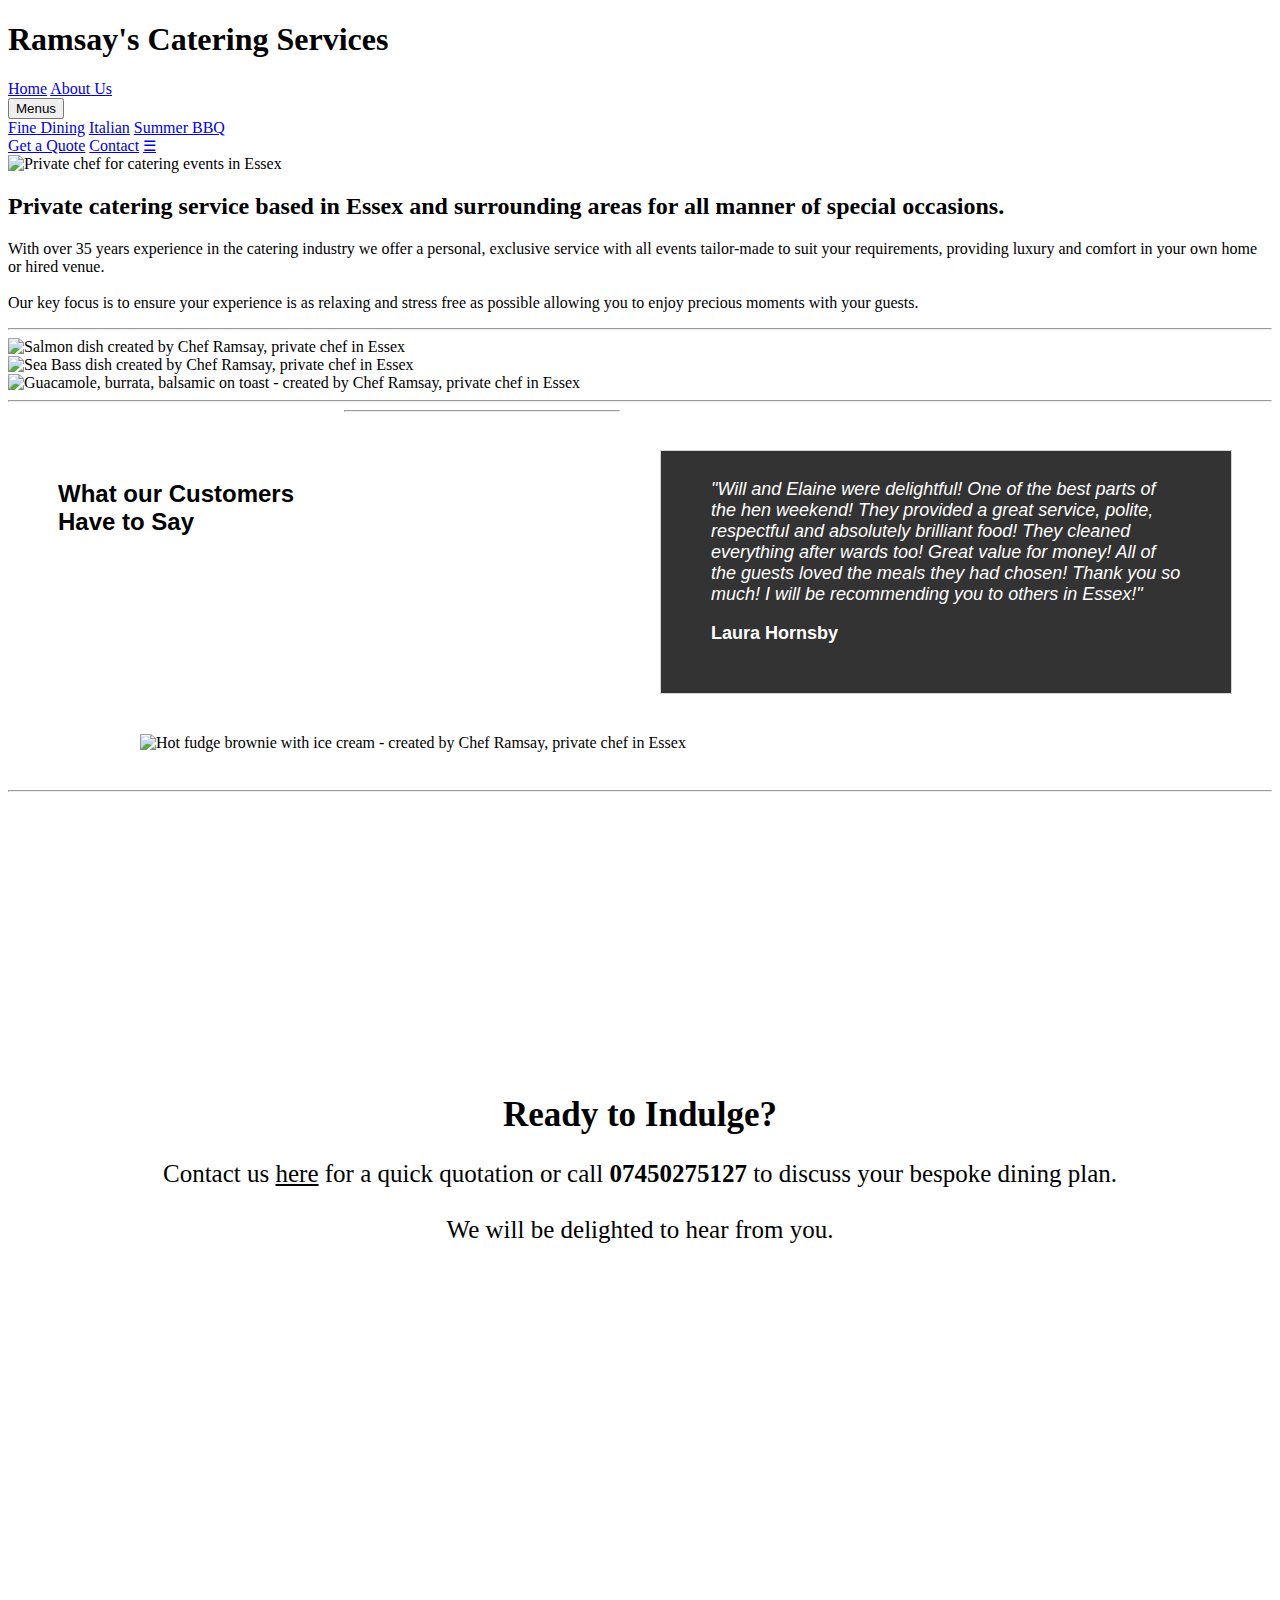
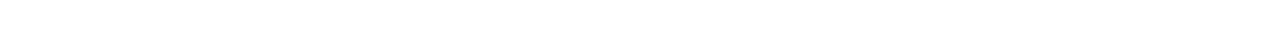
==== index.html @ 3c4ac5d8 "Create index.html" ====
<!DOCTYPE html>
<html>
<head>
<title>Ramsay's Catering Services</title>
<link rel="icon" href="imgs/chefhat.png" type="image/png">
<meta name="viewport" content="width=device-width, initial-scale=1">
<link rel="stylesheet" href="https://cdnjs.cloudflare.com/ajax/libs/font-awesome/4.7.0/css/font-awesome.min.css">
<link rel="stylesheet" href="main.css">
<script src="functions.js" type="text/javascript"></script>	
</head>
<style>
.image {
  animation: fadeIn 5s;
}

@keyframes fadeIn {
  from {
    opacity: 0;
  }
  to {
    opacity: 1;
  }
}
</style>

<body>

<div class="headerContainer">
<div class="topnav" id="myTopnav">
  <h1>Ramsay's Catering Services</h1>
  <a href="index.html">Home</a>
  <a href="about.html">About Us</a>
  <div class="dropdown">
    <button class="dropbtn">Menus
    </button>
    <div class="dropdown-content">
      <a href="menu1.html">Fine Dining</a>
	  <a href="menu3.html">Italian</a>
      <a href="menu2.html">Summer BBQ</a>
    </div>
  </div> 
  <a href="quoteForm.html">Get a Quote</a>
  <a href="#Contact">Contact</a>
  <a href="javascript:void(0);" style="font-size:15px;" class="icon" onclick="myFunction()">&#9776;</a>
  </div>
  </div>

					<div class="banner" id="image">
						<div class="image">
						  <img src="imgs\mainPic.jpeg" alt="Private chef for catering events in Essex">
							</div>
						</div>
						
						
							<div class="text">
								<h2> Private catering service based in Essex and surrounding areas
								for all manner of special occasions.</h2>
								
								<div class="paraText">
								<p>With over 35 years experience in the catering industry we offer a personal, exclusive service with all events tailor-made to suit your requirements, providing luxury and comfort in your own home or hired venue.
								<br><br> Our key focus is to ensure your experience is as relaxing and stress free as possible allowing you to enjoy precious moments with your guests.
								</p>
						</div>
						</div>
						<hr>
						
					<div class="row">
  <div class="column">
    <img src="imgs/img1.jpg" alt="Salmon dish created by Chef Ramsay, private chef in Essex" style="width:100%">
  </div>
  <div class="column">
    <img src="imgs/Capture.jpg" alt="Sea Bass dish created by Chef Ramsay, private chef in Essex" style="width:100%">
	</div>
	 <div class="column">
    <img src="imgs/img4.jpg" alt="Guacamole, burrata, balsamic on toast - created by Chef Ramsay, private chef in Essex" style="width:100%">
  </div>
  </div>

<hr>

	<div class="row2">
	<div class="column2" style="font-family: Century Gothic, Sans-Serif;
								padding:10px;
								margin:40px;
								float:left;">
				<h2>What our Customers <br>Have to Say</h2></div>
		<div class="column2" style=
					"background:#333;
					max-width:550px;
					float:right;
					font-family: Century Gothic, Sans-Serif;
					font-size:18px;
					color:white;
					padding:10px;
					border:1px solid lightgray;
					margin:40px;">
					<blockquote><i>"Will and Elaine were delightful! One of the best parts of the hen weekend! 
					They provided a great service, polite, respectful and absolutely brilliant food! 
					They cleaned everything after wards too! Great value for money! 
					All of the guests loved the meals they had chosen! Thank you so much! 
					I will be recommending you to others in Essex!"</i><p><strong>Laura Hornsby</strong></p></blockquote><br></div>
								</div>
<hr>
							
<div style="margin-left:auto;margin-right:auto;padding:30px; max-width:1000px;">
<img src="imgs/dessert.jpg" alt="Hot fudge brownie with ice cream - created by Chef Ramsay, private chef in Essex">
</div>

<hr>

<h1 id="Contact" style="font-size:35px;font-family:Century Gothic, Sans-Sans-Serif;text-align:center;padding-top:280px;">Ready to Indulge?</h1>
<p style="font-size:25px;font-family:Century Gothic, Sans-Sans-Serif;text-align:center;padding-bottom:380px;">Contact us <a href="quoteForm.html" style="color:black">here</a> for a quick quotation or call <strong>07450275127</strong> to discuss your bespoke dining plan.
<br><br>We will be delighted to hear from you.</p>

<script>

var header = document.getElementById('image');

function fadeOutOnScroll(element) {
  if (!element) {
    return;
  }
  
  var distanceToTop = window.pageYOffset + element.getBoundingClientRect().top;
  var elementHeight = element.offsetHeight;
  var scrollTop = document.documentElement.scrollTop;
  
  var opacity = 1;
  
  if (scrollTop > distanceToTop) {
    opacity = 1 - (scrollTop - distanceToTop) / elementHeight;
  }
  
  if (opacity >= 0) {
    element.style.opacity = opacity;
  }
}

function scrollHandler() {
  fadeOutOnScroll(header);
}

window.addEventListener('scroll', scrollHandler);

</script>

</body>
</html>
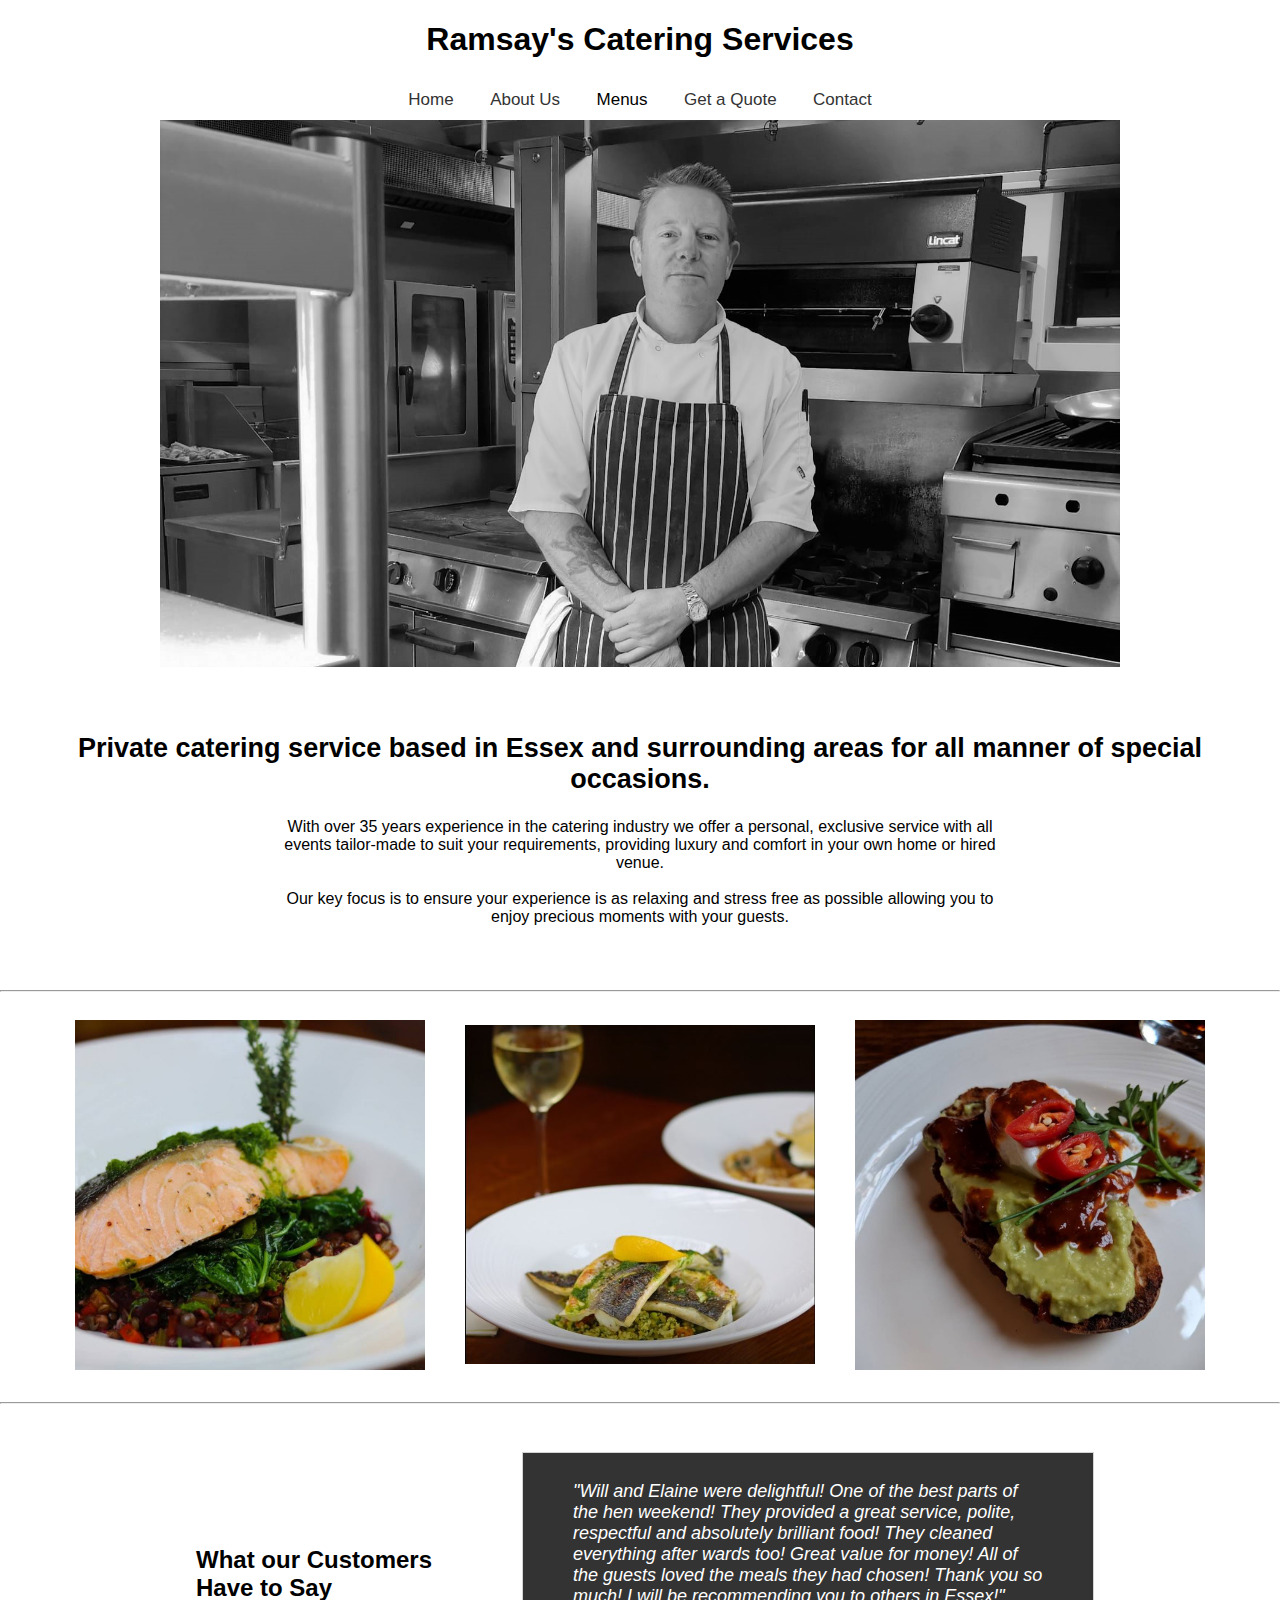
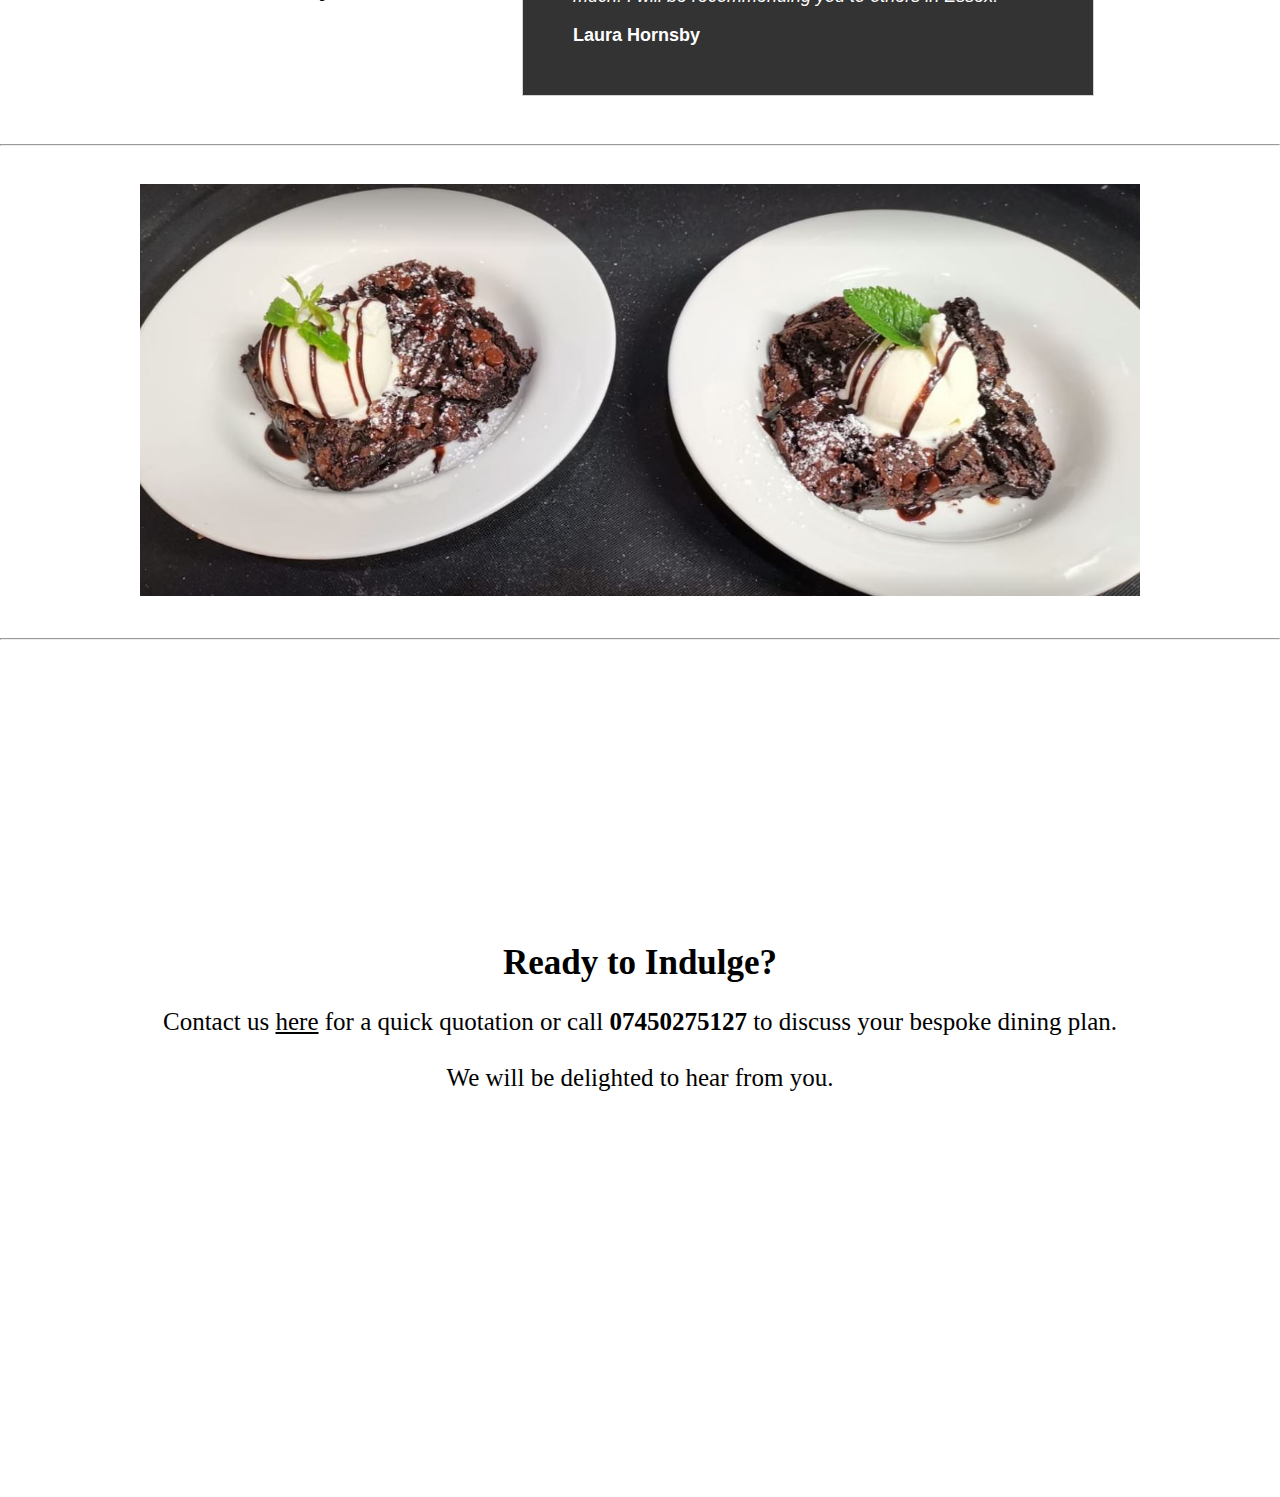
==== commit 14f1f3dd: "Update index.html" ====
--- a/index.html
+++ b/index.html
@@ -69,7 +69,7 @@
     <img src="imgs/img1.jpg" alt="Salmon dish created by Chef Ramsay, private chef in Essex" style="width:100%">
   </div>
   <div class="column">
-    <img src="imgs/Capture.jpg" alt="Sea Bass dish created by Chef Ramsay, private chef in Essex" style="width:100%">
+    <img src="imgs/Capture.JPG" alt="Sea Bass dish created by Chef Ramsay, private chef in Essex" style="width:100%">
 	</div>
 	 <div class="column">
     <img src="imgs/img4.jpg" alt="Guacamole, burrata, balsamic on toast - created by Chef Ramsay, private chef in Essex" style="width:100%">
@@ -103,7 +103,7 @@
 <hr>
 							
 <div style="margin-left:auto;margin-right:auto;padding:30px; max-width:1000px;">
-<img src="imgs/dessert.jpg" alt="Hot fudge brownie with ice cream - created by Chef Ramsay, private chef in Essex">
+<img src="imgs/dessert.JPG" alt="Hot fudge brownie with ice cream - created by Chef Ramsay, private chef in Essex">
 </div>
 
 <hr>
--- a/main.css
+++ b/main.css
@@ -0,0 +1,195 @@
+body {margin:0;font-family:Arial}
+
+@keyframes fadeIn {
+  from {
+    opacity: 0;
+  }
+  to {
+    opacity: 1;
+  }
+}
+
+.image {
+  animation: fadeIn 3s 3s both;
+}
+
+.banner{
+  display: flex;
+  align-items: center;
+  justify-content: center;
+  
+}
+
+img{width:100%; max-height:1000px;}
+
+.image {
+  flex-basis: 75%;
+}
+
+.text {
+  padding-top:40px;
+  font-size: 18px;
+  text-align:center;
+  font-family: Century Gothic, sans-serif;
+  padding-left:5%;
+  padding-right:5%;
+
+}
+
+.paraText {
+	padding-left:18%;
+	padding-right:18%;
+	padding-bottom:40px;
+	font-size: 16px;
+	font-family: Century Gothic, sans-serif;
+
+	}
+
+.row {
+  display: flex;
+  align-items: center;
+  justify-content: center;
+  }
+  
+ .row img { 	
+  max-width:350px;
+  max-height:350px;
+
+}
+
+.column {
+  padding:20px;
+ 
+}
+
+.row2 {
+  display: flex;
+  align-items: center;
+  justify-content: center;
+  }
+
+.headerContainer {
+
+	position: fixed;
+	top:0;
+	width:100%;
+	z-index: 999;
+	}
+
+.topnav {
+  overflow: hidden;
+  background-color: #ffffff;
+  text-align:center;
+  font-family: Century Gothic, sans-serif;
+   
+}
+
+.topnav a {
+
+  display: inline-block;
+  color: #333;
+  padding: 10px 16px;
+  text-decoration: none;
+  font-size: 17px;
+
+}
+
+.topnav .icon {
+  display: none;
+}
+
+.dropdown {
+
+  display: inline-block;
+  font-family: Century Gothic, sans-serif;
+ 
+
+}
+
+.dropdown .dropbtn {
+  font-size: 17px;    
+  border: none;
+  outline: none;
+  color: black;
+  padding: 10px 16px;
+  background-color: inherit;
+  font-family: inherit;
+  margin: 0;
+}
+
+.dropdown-content {
+  display: none;
+  position: absolute;
+  background-color: #f9f9f9;
+  min-width: 160px;
+  box-shadow: 0px 8px 16px 0px rgba(0,0,0,0.2);
+  z-index: 1;
+}
+
+.dropdown-content a {
+  float: none;
+  color: black;
+  padding: 12px 16px;
+  text-decoration: none;
+  display: block;
+  text-align: left;
+}
+
+.topnav a:hover, .dropdown:hover .dropbtn {
+  background-color: #333;
+  color: white;
+}
+
+.dropdown-content a:hover {
+  background-color: #333;
+  color: white;
+}
+
+.dropdown:hover .dropdown-content {
+  display: block;
+}  
+.banner {
+
+  /* Create the parallax scrolling effect */
+  background-attachment: fixed;
+  background-position: left;
+  background-repeat: no-repeat;
+  background-size: 100% 200px;
+}
+@media screen and (max-width: 600px) {
+  .topnav a:not(:first-child), .dropdown .dropbtn {
+    display: none;
+  }
+  .topnav a.icon {
+    float: right;
+    display: block;
+  }
+}
+
+@media screen and (max-width: 600px) {
+	img {
+	padding-top:150px; 
+	}
+  .topnav.responsive {position: relative;}
+  .column{padding:10px;}
+  .row {
+	display:block;}
+	.row2{display:block;}
+  .topnav.responsive .icon {
+    position: absolute;
+    right: 0;
+    top: 0;
+  }
+  .topnav.responsive a {
+    float: none;
+    display: inline-block;
+    text-align: left;
+  }
+  .topnav.responsive .dropdown {float: none;}
+  .topnav.responsive .dropdown-content {position: relative;}
+  .topnav.responsive .dropdown .dropbtn {
+    display: block;
+    width: 100%;
+    text-align: left;
+  }
+}
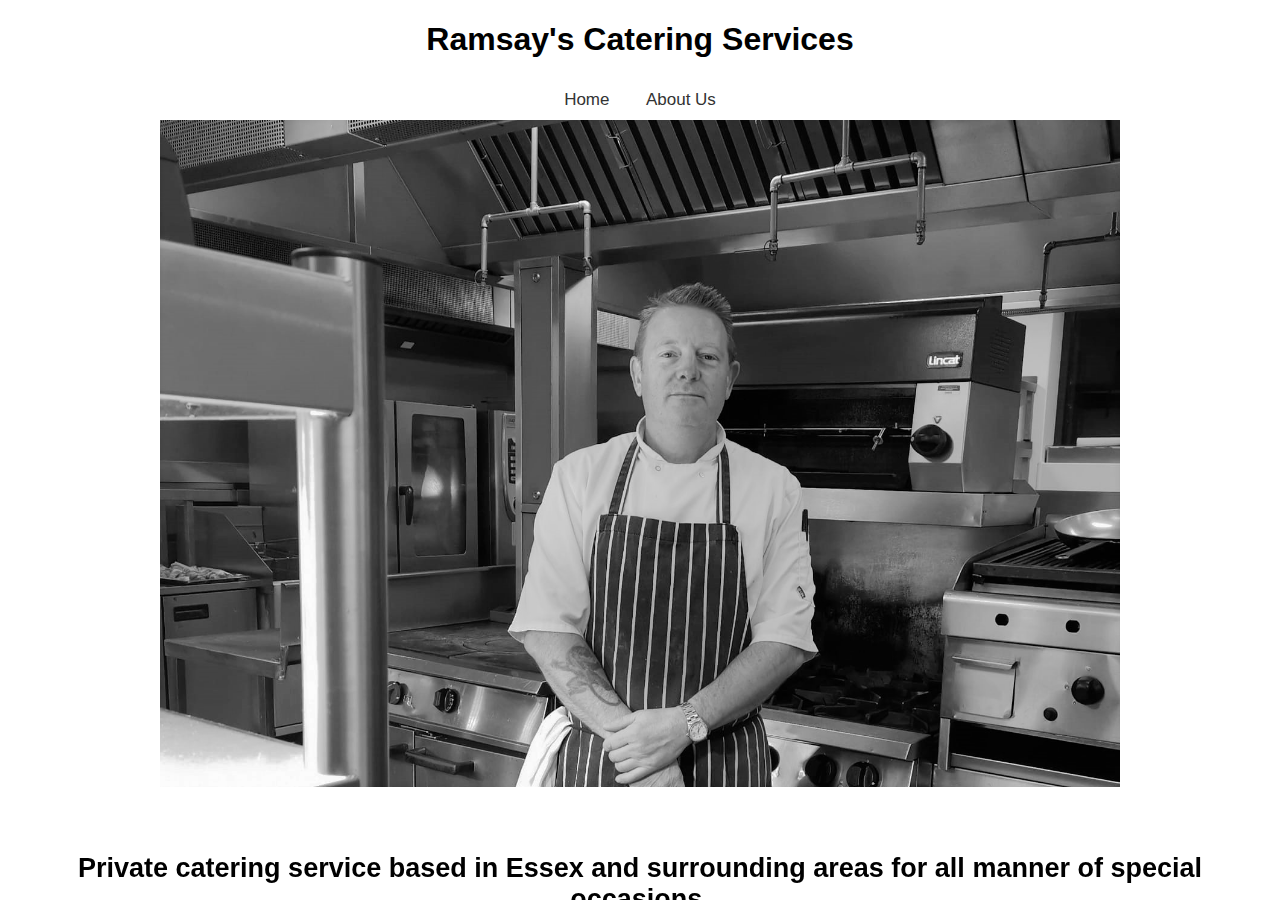
==== commit b45be6e0: "Update index.html" ====
--- a/index.html
+++ b/index.html
@@ -30,15 +30,12 @@
   <h1>Ramsay's Catering Services</h1>
   <a href="index.html">Home</a>
   <a href="about.html">About Us</a>
-  <div class="dropdown">
-    <button class="dropbtn">Menus
-    </button>
+
     <div class="dropdown-content">
-      <a href="menu1.html">Fine Dining</a>
-	  <a href="menu3.html">Italian</a>
-      <a href="menu2.html">Summer BBQ</a>
-    </div>
-  </div> 
+      <a href="menu1.html">Fine Dining Menu</a>
+	  <a href="menu3.html">Italian Menu</a>
+      <a href="menu2.html">Summer BBQ Menu</a>
+
   <a href="quoteForm.html">Get a Quote</a>
   <a href="#Contact">Contact</a>
   <a href="javascript:void(0);" style="font-size:15px;" class="icon" onclick="myFunction()">&#9776;</a>
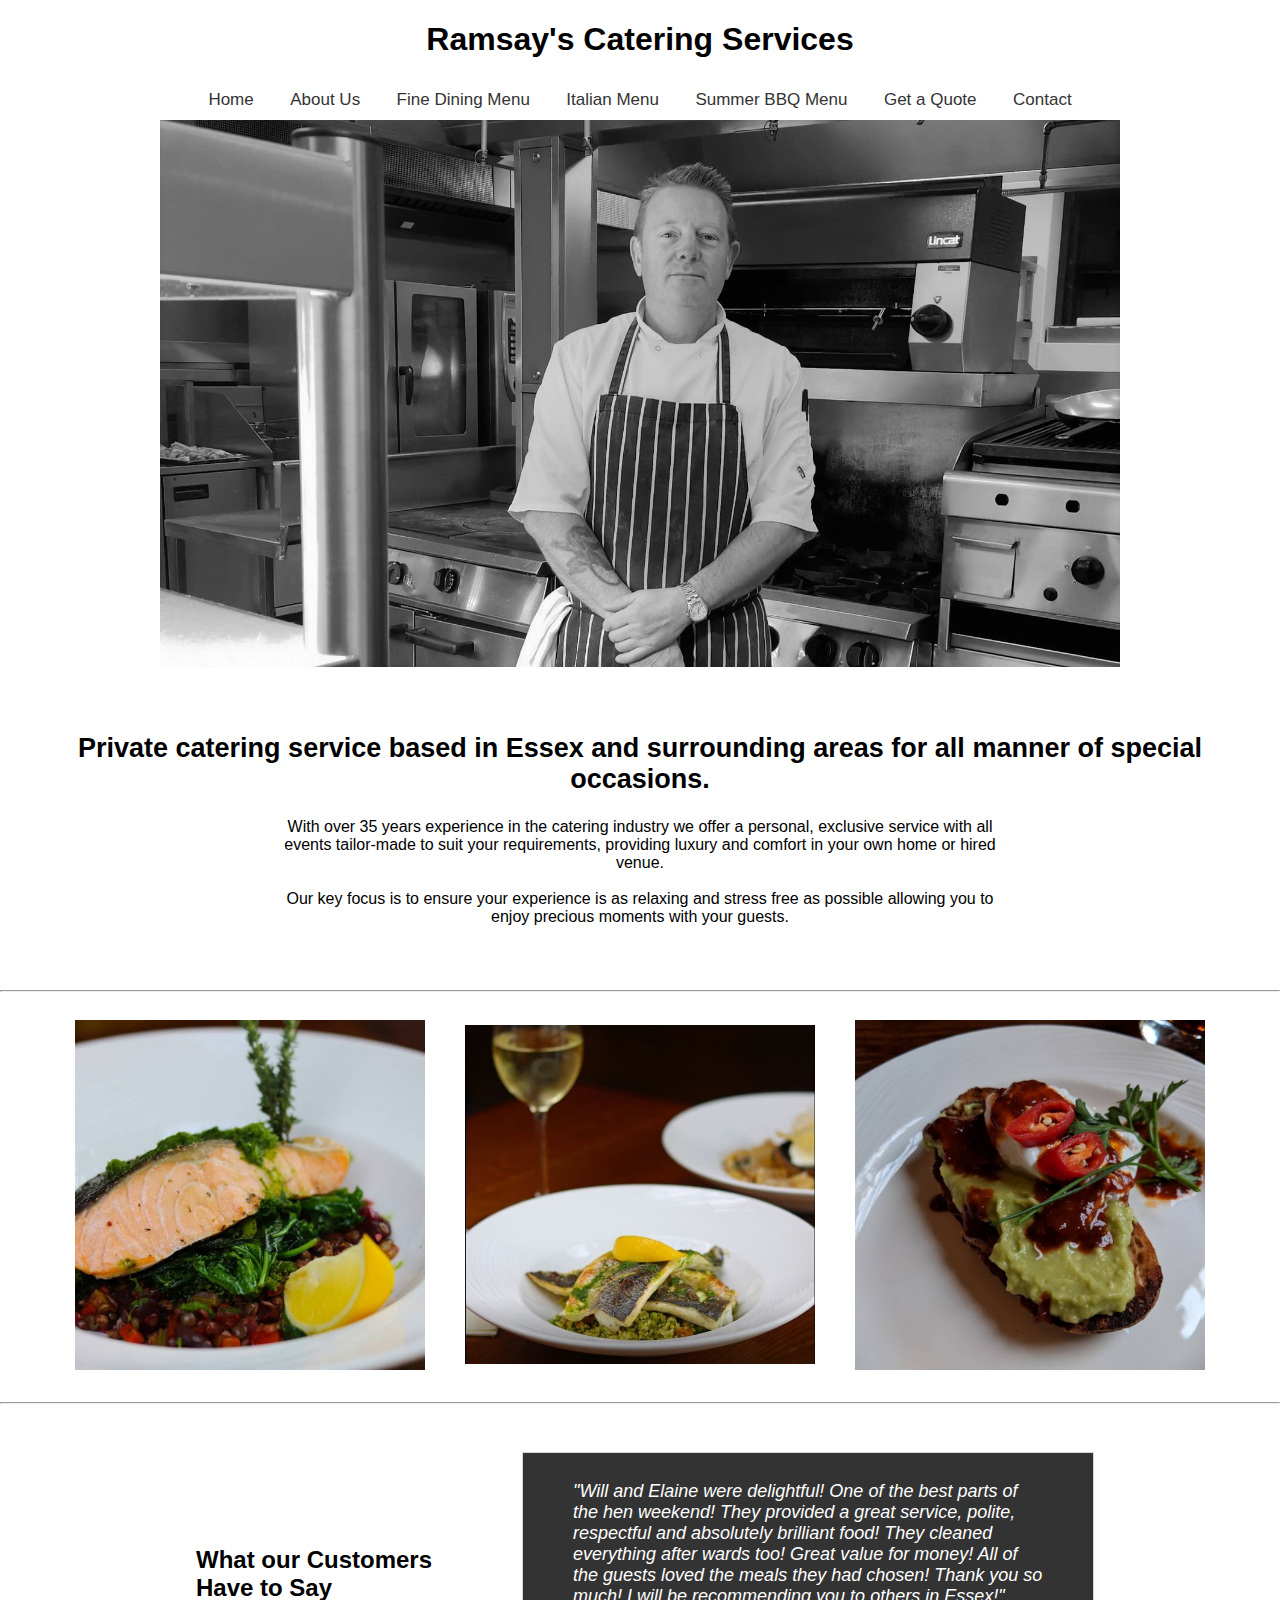
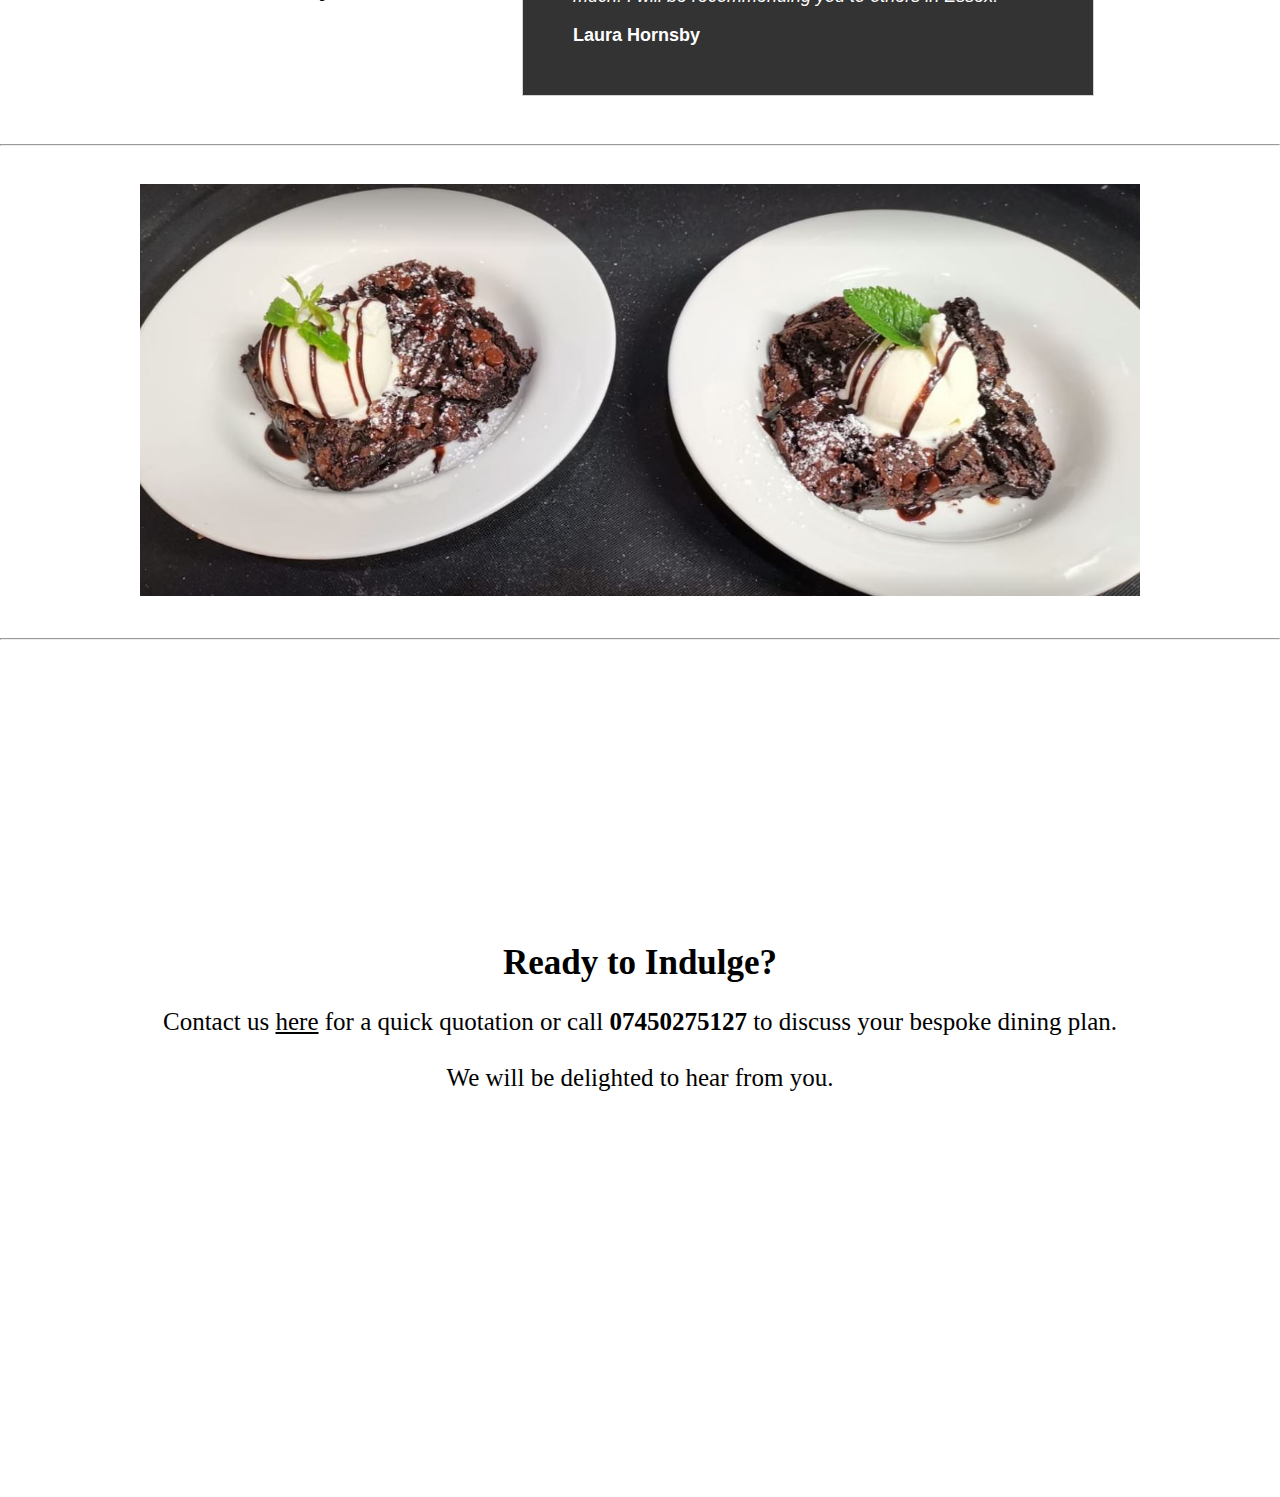
==== commit 39493c1e: "Update index.html" ====
--- a/index.html
+++ b/index.html
@@ -31,7 +31,6 @@
   <a href="index.html">Home</a>
   <a href="about.html">About Us</a>
 
-    <div class="dropdown-content">
       <a href="menu1.html">Fine Dining Menu</a>
 	  <a href="menu3.html">Italian Menu</a>
       <a href="menu2.html">Summer BBQ Menu</a>
